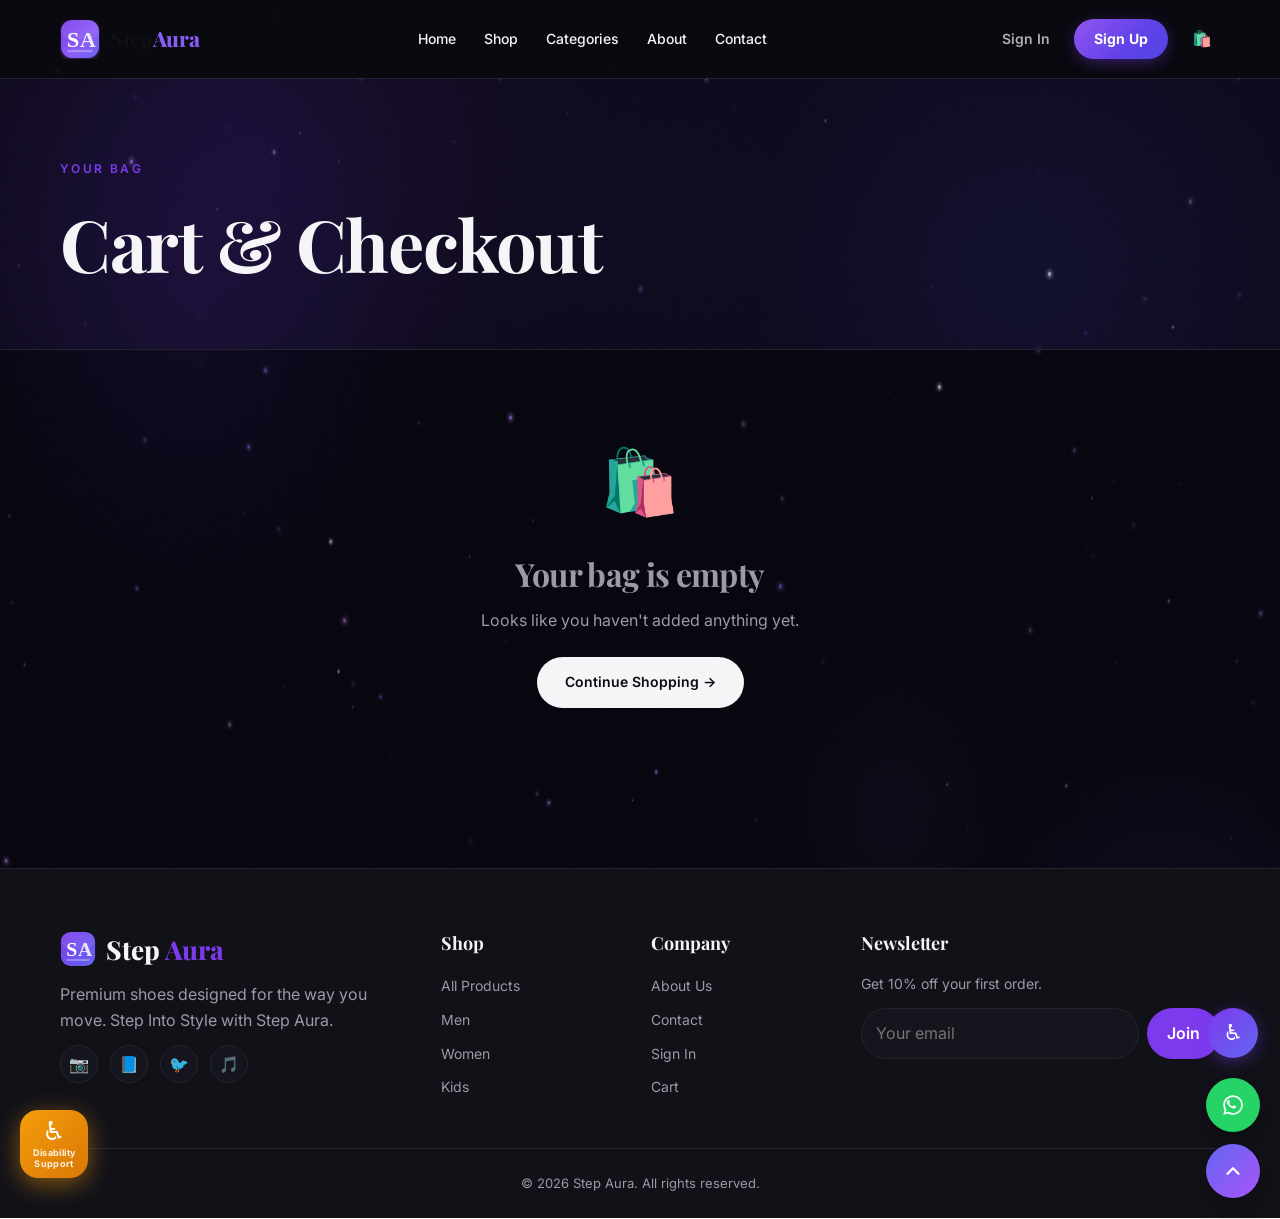
==== cart.html @ 9988d157 "first commit" ====
<!DOCTYPE html>
<html lang="en">
<head>
  <meta charset="UTF-8" />
  <link rel="icon" type="image/svg+xml" href="favicon.svg" />
  <meta name="viewport" content="width=device-width, initial-scale=1.0" />
  <title>Cart — Step Aura</title>
  <meta name="description" content="Review your cart and check out securely with Step Aura." />
  <link rel="preconnect" href="https://fonts.googleapis.com">
  <link rel="preconnect" href="https://fonts.gstatic.com" crossorigin>
  <link href="https://fonts.googleapis.com/css2?family=Inter:wght@400;500;600;700&family=Playfair+Display:wght@600;700;800&display=swap" rel="stylesheet">
  <link rel="stylesheet" href="css/styles.css" />
</head>
<body>
  <!-- AURA ANIMATED BACKGROUND -->
  <div id="aura-bg">
    <div class="aura-orb aura-orb-1"></div>
    <div class="aura-orb aura-orb-2"></div>
    <div class="aura-orb aura-orb-3"></div>
    <div class="aura-orb aura-orb-4"></div>
    <div class="aurora-band aurora-band-1"></div>
    <div class="aurora-band aurora-band-2"></div>
    <div class="aurora-band aurora-band-3"></div>
    <canvas id="aura-canvas"></canvas>
    <div id="aura-grain"></div>
  </div>

  <div id="navbar-mount"></div>

  <header class="page-head">
    <div class="container">
      <div class="uppercase-label">Your Bag</div>
      <h1>Cart & Checkout</h1>
    </div>
  </header>

  <main class="container" id="cartMain">
    <!-- Filled by JS -->
  </main>

  <div id="footer-mount"></div>

  <script src="js/data.js"></script>
  <script src="js/app.js"></script>
  <script>
    mountShell("");

    function render() {
      const main = document.getElementById("cartMain");
      const items = Cart.items();
      if (items.length === 0) {
        main.innerHTML = `
          <div class="empty-state" style="padding:80px 20px;">
            <div style="font-size:64px; margin-bottom:16px;">🛍️</div>
            <h2 class="font-display" style="font-size:32px; margin-bottom:8px;">Your bag is empty</h2>
            <p class="muted" style="margin-bottom:24px;">Looks like you haven't added anything yet.</p>
            <a class="btn btn-primary" href="shop.html">Continue Shopping →</a>
          </div>`;
        return;
      }

      const subtotal = Cart.total();
      const shipping = subtotal >= 5000 ? 0 : 250;
      const total = subtotal + shipping;
      const user = Auth.user();

      main.innerHTML = `
        <div class="cart-grid">
          <div>
            ${items.map(it => {
              const p = PRODUCTS.find(p => p.id === it.id);
              if (!p) return "";
              return `
                <div class="cart-item">
                  <img src="${p.image}" alt="${p.name}" />
                  <div>
                    <div class="muted" style="font-size:11px; letter-spacing:0.15em; text-transform:uppercase;">${p.subcategory}</div>
                    <h4>${p.name}</h4>
                    <div class="price" style="font-size:16px; margin-top:4px;">${formatPKR(p.price)}</div>
                    <div class="qty-row">
                      <button class="qty-btn" onclick="changeQty('${p.id}', ${it.qty - 1})">−</button>
                      <span style="min-width:24px; text-align:center;">${it.qty}</span>
                      <button class="qty-btn" onclick="changeQty('${p.id}', ${it.qty + 1})">+</button>
                      <button class="remove-btn" style="margin-left:12px;" onclick="removeItem('${p.id}')">Remove</button>
                    </div>
                  </div>
                  <div class="price">${formatPKR(p.price * it.qty)}</div>
                </div>`;
            }).join("")}
          </div>

          <div class="summary">
            <h3>Order summary</h3>
            <div class="row"><span class="muted">Subtotal</span><span>${formatPKR(subtotal)}</span></div>
            <div class="row"><span class="muted">Shipping</span><span>${shipping === 0 ? "Free" : formatPKR(shipping)}</span></div>
            <div class="row total"><span>Total</span><span>${formatPKR(total)}</span></div>

            ${user
              ? `<div style="margin-top:16px; padding:14px; background:var(--bg-soft); border-radius:12px; font-size:13px;">
                   <strong>Delivering to:</strong><br/>${user.name}<br/>
                   <span class="muted">${user.address || "Address on file"} · ${user.phone || ""}</span>
                 </div>
                 <button class="btn btn-accent btn-block" style="margin-top:16px;" onclick="placeOrder()">Place Order</button>
                 <a class="btn btn-outline btn-block" style="margin-top:8px;" href="shop.html">Continue Shopping</a>`
              : `<div style="margin-top:16px; padding:14px; background:var(--bg-soft); border-radius:12px; font-size:13px;">
                   You must sign in to place an order.
                 </div>
                 <a class="btn btn-accent btn-block" style="margin-top:16px;" href="auth.html?next=cart.html">Sign In to Checkout →</a>`}
          </div>
        </div>`;
    }

    function changeQty(id, qty) {
      if (qty < 1) { Cart.remove(id); } else { Cart.setQty(id, qty); }
      render();
    }
    function removeItem(id) { Cart.remove(id); render(); }
    async function placeOrder() {
      const user = Auth.user();
      if (!user) { location.href = "auth.html?next=cart.html"; return; }

      const items = Cart.items();
      const subtotal = Cart.total();
      const shipping = subtotal >= 5000 ? 0 : 250;
      const total = subtotal + shipping;

      // Order data banana
      const orderData = {
        customer_name:     user.name,
        customer_email:    user.email,
        customer_phone:    user.phone || "",
        shipping_address:  user.address || "Address not provided",
        payment_method:    "COD",
        user_id:           user.db_id || "",
        items: items.map(it => {
          const p = PRODUCTS.find(p => p.id === it.id);
          return {
            product_id: it.id.replace(/\D/g, "") || 1,
            name:       p ? p.name : it.id,
            price:      p ? p.price : 0,
            quantity:   it.qty
          };
        })
      };

      // Button disable karo
      const btn = document.querySelector(".btn-accent");
      if (btn) { btn.disabled = true; btn.textContent = "Placing order..."; }

      try {
        const res = await fetch("https://YOUR-BACKEND-NAME.up.railway.app/api/order.php", {
          method: "POST",
          headers: { "Content-Type": "application/json" },
          body: JSON.stringify(orderData)
        });
        const data = await res.json();

        if (data.success) {
          Cart.clear();
          document.getElementById("cartMain").innerHTML = `
            <div class="empty-state" style="padding:80px 20px;">
              <div style="font-size:64px; margin-bottom:16px;">✅</div>
              <h2 class="font-display" style="font-size:36px; margin-bottom:8px;">Order placed!</h2>
              <p class="muted">Tumhara order ID hai <strong style="color:var(--primary);">Order #${data.order_id}</strong></p>
              <p class="muted" style="margin:8px 0 24px;">Jald hi delivery ho gi — shukriya Step Aura choose karne ka!</p>
              <a class="btn btn-primary" href="shop.html">Continue Shopping →</a>
            </div>`;
          updateCartCount();
        } else {
          showToast("Order fail hua: " + (data.error || "dobara try karo"));
          if (btn) { btn.disabled = false; btn.textContent = "Place Order"; }
        }
      } catch (err) {
        // Agar backend available nahi — offline mode
        Cart.clear();
        document.getElementById("cartMain").innerHTML = `
          <div class="empty-state" style="padding:80px 20px;">
            <div style="font-size:64px; margin-bottom:16px;">✅</div>
            <h2 class="font-display" style="font-size:36px; margin-bottom:8px;">Order placed!</h2>
            <p class="muted" style="margin:8px 0 24px;">Shukriya! Jald hi rabta kiya jayega.</p>
            <a class="btn btn-primary" href="shop.html">Continue Shopping →</a>
          </div>`;
        updateCartCount();
      }
    }

    render();
  </script>
  <script src="js/aura-bg.js"></script>
</body>
</html>
---- css/styles.css ----
/* Step Aura — Global Styles */
:root {
  --bg: #0b0b10;
  --bg-soft: #111118;
  --card: #15151d;
  --border: #24242f;
  --fg: #f5f5f7;
  --muted: #9a9aa8;
  --primary: #7c3aed;       /* violet */
  --primary-glow: #4f46e5;  /* indigo */
  --accent: #c084fc;
  --gradient-primary: linear-gradient(135deg, #7c3aed, #4f46e5);
  --gradient-aura: radial-gradient(circle at 30% 30%, #7c3aed 0%, #4f46e5 35%, transparent 70%);
  --shadow-glow: 0 10px 40px -10px rgba(124, 58, 237, 0.6);
  --radius: 16px;
}

* { box-sizing: border-box; margin: 0; padding: 0; }
html { scroll-behavior: smooth; }
body {
  font-family: 'Inter', system-ui, -apple-system, sans-serif;
  background: transparent;
  color: var(--fg);
  line-height: 1.6;
  min-height: 100vh;
  overflow-x: hidden;
}
#page-bg {
  position: fixed;
  inset: 0;
  z-index: -20;
  background: var(--bg);
}
.font-display { font-family: 'Playfair Display', Georgia, serif; letter-spacing: -0.02em; }

a { color: inherit; text-decoration: none; }
img { max-width: 100%; display: block; }
button { font: inherit; cursor: pointer; border: none; background: none; color: inherit; }
input, textarea, select { font: inherit; }

.container { max-width: 1200px; margin: 0 auto; padding: 0 20px; }
.text-gradient {
  background: var(--gradient-primary);
  -webkit-background-clip: text;
  background-clip: text;
  color: transparent;
}
.muted { color: var(--muted); }
.uppercase-label { font-size: 12px; letter-spacing: 0.2em; text-transform: uppercase; color: var(--primary); font-weight: 600; }

/* ===== Navbar ===== */
.navbar {
  position: sticky; top: 0; z-index: 100;
  background: rgba(11,11,16,0.8);
  backdrop-filter: blur(16px);
  border-bottom: 1px solid var(--border);
}
.nav-inner {
  display: flex; align-items: center; justify-content: space-between;
  padding: 18px 20px; max-width: 1200px; margin: 0 auto;
}
.brand { font-family: 'Playfair Display', serif; font-size: 24px; font-weight: 800; }
.brand span { color: var(--primary); }
.nav-links { display: flex; gap: 28px; }
.nav-links a { font-size: 14px; font-weight: 500; transition: color .2s; }
.nav-links a:hover, .nav-links a.active { color: var(--primary); }
.nav-actions { display: flex; align-items: center; gap: 16px; }
.cart-btn { position: relative; padding: 8px; border-radius: 50%; transition: background .2s; }
.cart-btn:hover { background: var(--card); }
.cart-count {
  position: absolute; top: -2px; right: -2px;
  background: var(--primary); color: white;
  font-size: 10px; font-weight: 700;
  height: 18px; min-width: 18px; padding: 0 5px;
  border-radius: 999px; display: flex; align-items: center; justify-content: center;
}
.btn-icon { font-size: 20px; }
.menu-toggle { display: none; font-size: 24px; }

@media (max-width: 768px) {
  .nav-links {
    position: absolute; top: 100%; left: 0; right: 0;
    flex-direction: column; gap: 0;
    background: var(--bg-soft); border-bottom: 1px solid var(--border);
    transform: translateY(-10px); opacity: 0; pointer-events: none;
    transition: all .25s;
  }
  .nav-links.open { transform: translateY(0); opacity: 1; pointer-events: auto; }
  .nav-links a { padding: 16px 20px; border-bottom: 1px solid var(--border); }
  .menu-toggle { display: block; }
}

/* ===== Buttons ===== */
.btn {
  display: inline-flex; align-items: center; gap: 8px;
  padding: 14px 28px; border-radius: 999px;
  font-size: 14px; font-weight: 600;
  transition: all .25s ease;
}
.btn-primary { background: var(--fg); color: var(--bg); }
.btn-primary:hover { background: var(--primary); color: white; transform: scale(1.03); box-shadow: var(--shadow-glow); }
.btn-outline { border: 1px solid var(--border); }
.btn-outline:hover { border-color: var(--primary); color: var(--primary); }
.btn-accent { background: var(--gradient-primary); color: white; }
.btn-accent:hover { transform: scale(1.03); box-shadow: var(--shadow-glow); }
.btn-block { width: 100%; justify-content: center; }

/* ===== Hero ===== */
.hero { position: relative; overflow: hidden; padding: 80px 0; }
.hero-bg {
  position: absolute; inset: 0; z-index: -1;
  background:
    radial-gradient(circle at 20% 30%, rgba(124,58,237,0.18), transparent 50%),
    radial-gradient(circle at 80% 70%, rgba(79,70,229,0.18), transparent 50%);
}
.hero-orb {
  position: absolute; top: -200px; right: -200px; z-index: -1;
  width: 600px; height: 600px; border-radius: 50%;
  background: var(--gradient-aura); opacity: 0.3; filter: blur(60px);
  transition: transform .3s ease-out;
}
.hero-grid {
  display: grid; grid-template-columns: 1fr 1fr;
  gap: 48px; align-items: center;
}
.badge-pill {
  display: inline-flex; align-items: center; gap: 8px;
  border: 1px solid var(--border);
  background: rgba(255,255,255,0.04); backdrop-filter: blur(8px);
  padding: 6px 16px; border-radius: 999px;
  font-size: 12px; font-weight: 500;
}
.hero h1 {
  font-family: 'Playfair Display', serif;
  font-size: clamp(40px, 6vw, 72px);
  font-weight: 700; line-height: 1.05; margin-top: 24px;
  letter-spacing: -0.02em;
}
.hero p { margin-top: 24px; max-width: 480px; color: var(--muted); font-size: 18px; }
.hero-actions { margin-top: 36px; display: flex; flex-wrap: wrap; gap: 14px; }
.hero-stats { margin-top: 48px; display: flex; align-items: center; gap: 32px; }
.hero-stats .num { font-family: 'Playfair Display', serif; font-size: 28px; font-weight: 700; }
.hero-stats .label { font-size: 11px; letter-spacing: 0.1em; text-transform: uppercase; color: var(--muted); }
.divider-v { width: 1px; height: 40px; background: var(--border); }
.stars { color: var(--primary); letter-spacing: 2px; }

.hero-visual { position: relative; aspect-ratio: 1; max-width: 520px; margin: 0 auto; width: 100%; }
.hero-visual::before {
  content: ''; position: absolute; inset: 0; border-radius: 50%;
  background: var(--gradient-aura); opacity: 0.5; filter: blur(40px);
  animation: pulse-glow 4s ease-in-out infinite;
}
.hero-visual .disc {
  position: absolute; inset: 32px; border-radius: 50%;
  background: rgba(20,20,28,0.95);
}
.hero-visual img {
  position: absolute; inset: 0; margin: auto;
  width: 88%; height: 88%; object-fit: contain;
  animation: float-shoe 6s ease-in-out infinite;
  filter: drop-shadow(0 30px 40px rgba(0,0,0,0.5));
}
.glass-card {
  position: absolute; padding: 14px 18px; border-radius: 16px;
  background: rgba(245,245,247,0.95); color: var(--bg);
  backdrop-filter: blur(10px);
  box-shadow: 0 10px 30px rgba(0,0,0,0.3);
}
.glass-card.left { top: 25%; left: -10px; }
.glass-card.right { bottom: 25%; right: -10px; }
.glass-card .lbl { font-size: 10px; letter-spacing: 0.15em; text-transform: uppercase; opacity: 0.7; }
.glass-card .val { font-family: 'Playfair Display', serif; font-size: 18px; font-weight: 700; }

@media (max-width: 900px) {
  .hero-grid { grid-template-columns: 1fr; }
  .hero { padding: 56px 0; }
}

/* ===== Marquee ===== */
.marquee {
  background: var(--fg); color: var(--bg);
  border-top: 1px solid var(--border); border-bottom: 1px solid var(--border);
  padding: 16px 0; overflow: hidden;
}
.marquee-track {
  display: flex; gap: 48px; width: max-content;
  white-space: nowrap;
  animation: marquee 30s linear infinite;
}
.marquee-track span {
  font-size: 13px; font-weight: 700; letter-spacing: 0.2em; text-transform: uppercase;
}
.marquee-track .dot { color: var(--primary); }

/* ===== Sections ===== */
.section { padding: 80px 0; }
.section-head { display: flex; align-items: end; justify-content: space-between; margin-bottom: 40px; }
.section-head h2 {
  font-family: 'Playfair Display', serif;
  font-size: clamp(32px, 4vw, 48px);
  font-weight: 700; margin-top: 8px;
}
.see-all { font-size: 14px; font-weight: 600; }
.see-all:hover { color: var(--primary); }

/* ===== Benefits ===== */
.benefits-grid { display: grid; grid-template-columns: repeat(3, 1fr); gap: 24px; }
.benefit {
  background: var(--card); border: 1px solid var(--border);
  border-radius: 20px; padding: 32px;
  transition: transform .3s, box-shadow .3s;
}
.benefit:hover { transform: translateY(-6px); box-shadow: 0 20px 40px rgba(0,0,0,0.3); }
.benefit .ico {
  width: 48px; height: 48px; border-radius: 14px;
  background: var(--gradient-primary); color: white;
  display: flex; align-items: center; justify-content: center;
  font-size: 22px; margin-bottom: 20px;
  transition: transform .3s;
}
.benefit:hover .ico { transform: scale(1.1); }
.benefit h3 { font-family: 'Playfair Display', serif; font-size: 22px; margin-bottom: 8px; }
.benefit p { color: var(--muted); font-size: 14px; }
@media (max-width: 768px) { .benefits-grid { grid-template-columns: 1fr; } }

/* ===== Promo banners ===== */
.promo-grid { display: grid; grid-template-columns: 1fr 1fr; gap: 24px; }
.promo {
  position: relative; height: 280px; overflow: hidden;
  border-radius: 24px; padding: 32px;
  display: flex; flex-direction: column; justify-content: space-between;
  transition: transform .3s;
}
.promo:hover { transform: translateY(-6px); }
.promo.dark { background: var(--fg); color: var(--bg); }
.promo.dark::before {
  content: ''; position: absolute; inset: 0;
  background: var(--gradient-aura); opacity: 0.25;
  transition: opacity .3s;
}
.promo.dark:hover::before { opacity: 0.5; }
.promo.violet { background: var(--gradient-primary); color: white; }
.promo .promo-content { position: relative; z-index: 1; }
.promo h3 { font-family: 'Playfair Display', serif; font-size: 32px; line-height: 1.1; margin-top: 8px; font-weight: 700; }
.promo .lbl { font-size: 11px; letter-spacing: 0.2em; text-transform: uppercase; opacity: 0.75; }
.promo .pill {
  position: relative; z-index: 1;
  display: inline-flex; align-items: center; gap: 8px;
  padding: 10px 20px; border-radius: 999px;
  border: 1px solid currentColor; font-size: 13px; font-weight: 600;
  align-self: flex-start;
}
@media (max-width: 768px) { .promo-grid { grid-template-columns: 1fr; } }

/* ===== Product Card ===== */
.products-grid { display: grid; grid-template-columns: repeat(4, 1fr); gap: 24px; }
@media (max-width: 1000px) { .products-grid { grid-template-columns: repeat(2, 1fr); } }
@media (max-width: 480px) { .products-grid { grid-template-columns: 1fr; } }

.product-card {
  background: var(--card); border: 1px solid var(--border);
  border-radius: 20px; overflow: hidden;
  transition: transform .3s, box-shadow .3s, border-color .3s;
  display: flex; flex-direction: column;
}
.product-card:hover { transform: translateY(-6px); border-color: var(--primary); box-shadow: 0 20px 40px rgba(0,0,0,0.3); }
.product-img { position: relative; aspect-ratio: 1; overflow: hidden; background: var(--bg-soft); }
.product-img img {
  width: 100%; height: 100%; object-fit: cover;
  transition: transform .6s ease;
}
.product-card:hover .product-img img { transform: scale(1.1); }
.discount-badge {
  position: absolute; top: 12px; left: 12px; z-index: 2;
  background: var(--primary); color: white;
  padding: 4px 10px; border-radius: 999px;
  font-size: 11px; font-weight: 700;
}
.product-tag {
  position: absolute; top: 12px; right: 12px; z-index: 2;
  background: var(--fg); color: var(--bg);
  padding: 4px 10px; border-radius: 999px;
  font-size: 10px; font-weight: 700; letter-spacing: 0.1em;
}
.product-info { padding: 18px; flex: 1; display: flex; flex-direction: column; }
.product-info .cat { font-size: 11px; letter-spacing: 0.15em; text-transform: uppercase; color: var(--muted); }
.product-info h3 { font-family: 'Playfair Display', serif; font-size: 18px; margin-top: 4px; font-weight: 700; }
.product-info .desc { color: var(--muted); font-size: 13px; margin-top: 6px; flex: 1; }
.price-row { display: flex; align-items: center; gap: 10px; margin-top: 12px; }
.price { font-family: 'Playfair Display', serif; font-size: 20px; font-weight: 700; }
.old-price { color: var(--muted); text-decoration: line-through; font-size: 14px; }
.card-actions { padding: 0 18px 18px; display: flex; gap: 8px; }
.card-actions .btn { padding: 10px 16px; font-size: 13px; flex: 1; }

/* ===== Categories Showcase ===== */
.cat-grid { display: grid; grid-template-columns: repeat(3, 1fr); gap: 24px; }
.cat-card {
  position: relative; aspect-ratio: 4/5; overflow: hidden;
  border-radius: 24px; background: var(--card);
}
.cat-card img { width: 100%; height: 100%; object-fit: cover; transition: transform .6s; }
.cat-card:hover img { transform: scale(1.08); }
.cat-card::after {
  content: ''; position: absolute; inset: 0;
  background: linear-gradient(to top, rgba(0,0,0,0.75), transparent 60%);
}
.cat-card .info {
  position: absolute; left: 0; right: 0; bottom: 0;
  padding: 28px; color: white; z-index: 1;
}
.cat-card .info .tag { font-size: 11px; letter-spacing: 0.2em; text-transform: uppercase; opacity: 0.8; }
.cat-card .info h3 {
  font-family: 'Playfair Display', serif; font-size: 36px; font-weight: 700;
  display: flex; justify-content: space-between; align-items: end; margin-top: 4px;
}
.cat-card .info h3 span { font-size: 22px; transition: transform .3s; }
.cat-card:hover .info h3 span { transform: translateX(8px); }
@media (max-width: 768px) { .cat-grid { grid-template-columns: 1fr; } }

/* ===== Testimonials ===== */
.testimonials-grid { display: grid; grid-template-columns: repeat(3, 1fr); gap: 24px; }
.testimonial {
  background: var(--card); border: 1px solid var(--border);
  border-radius: 20px; padding: 28px;
  transition: transform .3s, box-shadow .3s;
}
.testimonial:hover { transform: translateY(-6px); box-shadow: 0 20px 40px rgba(0,0,0,0.3); }
.testimonial p { font-size: 15px; margin-top: 12px; }
.testimonial .who { display: flex; align-items: center; gap: 12px; margin-top: 20px; }
.avatar {
  width: 40px; height: 40px; border-radius: 50%;
  background: var(--gradient-primary); color: white;
  display: flex; align-items: center; justify-content: center;
  font-weight: 700;
}
.testimonial .name { font-size: 14px; font-weight: 600; }
.testimonial .city { font-size: 12px; color: var(--muted); }
@media (max-width: 768px) { .testimonials-grid { grid-template-columns: 1fr; } }

/* ===== Footer ===== */
.footer {
  background: var(--bg-soft); border-top: 1px solid var(--border);
  padding: 60px 0 24px; margin-top: 80px;
}
.footer-grid { display: grid; grid-template-columns: 2fr 1fr 1fr 1.5fr; gap: 40px; }
.footer h4 { font-family: 'Playfair Display', serif; font-size: 18px; margin-bottom: 16px; }
.footer ul { list-style: none; }
.footer li { margin-bottom: 8px; }
.footer a { color: var(--muted); font-size: 14px; transition: color .2s; }
.footer a:hover { color: var(--primary); }
.newsletter { display: flex; gap: 8px; margin-top: 12px; }
.newsletter input {
  flex: 1; padding: 12px 14px; border-radius: 999px;
  background: var(--card); border: 1px solid var(--border); color: var(--fg);
}
.newsletter button { padding: 12px 20px; border-radius: 999px; background: var(--primary); color: white; font-weight: 600; }
.socials { display: flex; gap: 12px; margin-top: 12px; }
.socials a {
  width: 38px; height: 38px; border-radius: 50%;
  background: var(--card); border: 1px solid var(--border);
  display: flex; align-items: center; justify-content: center;
  font-size: 16px; transition: all .2s;
}
.socials a:hover { background: var(--primary); border-color: var(--primary); color: white; transform: translateY(-2px); }
.copyright { text-align: center; color: var(--muted); font-size: 13px; margin-top: 40px; padding-top: 24px; border-top: 1px solid var(--border); }
@media (max-width: 768px) { .footer-grid { grid-template-columns: 1fr 1fr; } }
@media (max-width: 480px) { .footer-grid { grid-template-columns: 1fr; } }

/* ===== Page Header ===== */
.page-head {
  position: relative; padding: 80px 0 48px;
  border-bottom: 1px solid var(--border); overflow: hidden;
}
.page-head::before {
  content: ''; position: absolute; inset: 0; z-index: -1;
  background:
    radial-gradient(circle at 20% 30%, rgba(124,58,237,0.15), transparent 50%),
    radial-gradient(circle at 80% 70%, rgba(79,70,229,0.15), transparent 50%);
}
.page-head h1 {
  font-family: 'Playfair Display', serif;
  font-size: clamp(40px, 6vw, 72px); font-weight: 700; margin-top: 8px;
  letter-spacing: -0.02em;
}

/* ===== Shop filters ===== */
.shop-layout { display: grid; grid-template-columns: 240px 1fr; gap: 32px; padding: 40px 0; }
@media (max-width: 900px) { .shop-layout { grid-template-columns: 1fr; } }
.filters {
  background: var(--card); border: 1px solid var(--border);
  border-radius: 20px; padding: 24px;
  position: sticky; top: 100px; align-self: start;
}
.filters h4 { font-family: 'Playfair Display', serif; font-size: 18px; margin-bottom: 14px; }
.filter-group { margin-bottom: 24px; }
.filter-group label { display: flex; align-items: center; gap: 10px; padding: 6px 0; font-size: 14px; cursor: pointer; }
.filter-group input { accent-color: var(--primary); }
.shop-toolbar { display: flex; justify-content: space-between; align-items: center; margin-bottom: 24px; flex-wrap: wrap; gap: 12px; }
.shop-toolbar select {
  background: var(--card); border: 1px solid var(--border); color: var(--fg);
  padding: 10px 14px; border-radius: 999px; font-size: 14px;
}
.empty-state { text-align: center; padding: 80px 20px; color: var(--muted); }

/* ===== Categories page ===== */
.cat-section { display: grid; grid-template-columns: 1fr 1fr; gap: 40px; align-items: center; margin-bottom: 64px; }
.cat-section.reverse { direction: rtl; }
.cat-section.reverse > * { direction: ltr; }
.cat-section .img-wrap { aspect-ratio: 4/5; border-radius: 24px; overflow: hidden; }
.cat-section .img-wrap img { width: 100%; height: 100%; object-fit: cover; transition: transform .6s; }
.cat-section .img-wrap:hover img { transform: scale(1.08); }
.cat-section h2 { font-family: 'Playfair Display', serif; font-size: 48px; margin-top: 8px; font-weight: 700; }
.cat-section .desc { color: var(--muted); font-size: 18px; margin-top: 12px; }
.subcat-tags { display: flex; flex-wrap: wrap; gap: 8px; margin-top: 20px; }
.subcat-tags span {
  padding: 6px 16px; border-radius: 999px;
  background: var(--card); border: 1px solid var(--border);
  font-size: 13px; font-weight: 500;
}
@media (max-width: 768px) { .cat-section { grid-template-columns: 1fr; } .cat-section.reverse { direction: ltr; } }

/* ===== About page ===== */
.about-grid { display: grid; grid-template-columns: 1fr 1fr; gap: 60px; align-items: center; padding: 60px 0; }
@media (max-width: 768px) { .about-grid { grid-template-columns: 1fr; } }
.about-grid img { border-radius: 24px; aspect-ratio: 4/5; object-fit: cover; }
.values { display: grid; grid-template-columns: repeat(3, 1fr); gap: 24px; padding: 40px 0 80px; }
@media (max-width: 768px) { .values { grid-template-columns: 1fr; } }

/* ===== Contact page ===== */
.contact-grid { display: grid; grid-template-columns: 1fr 1fr; gap: 40px; padding: 60px 0; }
@media (max-width: 768px) { .contact-grid { grid-template-columns: 1fr; } }
.contact-info { background: var(--card); border: 1px solid var(--border); border-radius: 20px; padding: 32px; }
.contact-info h3 { font-family: 'Playfair Display', serif; font-size: 24px; margin-bottom: 16px; }
.contact-info .row { display: flex; gap: 12px; padding: 14px 0; border-bottom: 1px solid var(--border); }
.contact-info .row:last-child { border-bottom: none; }
.contact-info .ico-circle {
  width: 40px; height: 40px; border-radius: 50%; background: var(--gradient-primary);
  display: flex; align-items: center; justify-content: center; flex-shrink: 0;
}

/* ===== Forms ===== */
.form-card {
  background: var(--card); border: 1px solid var(--border);
  border-radius: 24px; padding: 36px;
  max-width: 480px; margin: 60px auto;
}
.form-card h2 { font-family: 'Playfair Display', serif; font-size: 32px; font-weight: 700; }
.form-card .sub { color: var(--muted); margin: 8px 0 24px; }
.field { margin-bottom: 16px; }
.field label { display: block; font-size: 13px; font-weight: 600; margin-bottom: 6px; }
.field input, .field textarea, .field select {
  width: 100%; padding: 12px 14px;
  background: var(--bg-soft); border: 1px solid var(--border); color: var(--fg);
  border-radius: 12px; transition: border-color .2s;
}
.field input:focus, .field textarea:focus { outline: none; border-color: var(--primary); }
.tab-row { display: flex; gap: 6px; background: var(--bg-soft); padding: 4px; border-radius: 999px; margin-bottom: 24px; }
.tab-row button {
  flex: 1; padding: 10px; border-radius: 999px;
  font-size: 14px; font-weight: 600; color: var(--muted);
  transition: all .2s;
}
.tab-row button.active { background: var(--primary); color: white; }
.form-link { text-align: center; margin-top: 16px; font-size: 14px; color: var(--muted); }
.form-link a { color: var(--primary); font-weight: 600; }

/* ===== Cart ===== */
.cart-grid { display: grid; grid-template-columns: 1fr 380px; gap: 32px; padding: 40px 0; }
@media (max-width: 900px) { .cart-grid { grid-template-columns: 1fr; } }
.cart-item {
  display: grid; grid-template-columns: 100px 1fr auto; gap: 16px; align-items: center;
  background: var(--card); border: 1px solid var(--border);
  border-radius: 16px; padding: 16px; margin-bottom: 12px;
}
.cart-item img { width: 100px; height: 100px; object-fit: cover; border-radius: 12px; }
.cart-item h4 { font-family: 'Playfair Display', serif; font-size: 18px; }
.qty-row { display: flex; align-items: center; gap: 8px; margin-top: 8px; }
.qty-btn {
  width: 28px; height: 28px; border-radius: 50%;
  background: var(--bg-soft); border: 1px solid var(--border);
  display: flex; align-items: center; justify-content: center;
}
.qty-btn:hover { border-color: var(--primary); color: var(--primary); }
.remove-btn { color: var(--muted); font-size: 13px; }
.remove-btn:hover { color: var(--primary); }
.summary {
  background: var(--card); border: 1px solid var(--border);
  border-radius: 20px; padding: 28px; height: fit-content;
  position: sticky; top: 100px;
}
.summary h3 { font-family: 'Playfair Display', serif; font-size: 22px; margin-bottom: 16px; }
.summary .row { display: flex; justify-content: space-between; padding: 8px 0; font-size: 14px; }
.summary .row.total { border-top: 1px solid var(--border); margin-top: 12px; padding-top: 16px; font-size: 20px; font-weight: 700; font-family: 'Playfair Display', serif; }

/* ===== Animations ===== */
@keyframes float-shoe {
  0%, 100% { transform: translateY(0) rotate(-6deg); }
  50% { transform: translateY(-18px) rotate(-3deg); }
}
@keyframes pulse-glow {
  0%, 100% { opacity: 0.4; transform: scale(1); }
  50% { opacity: 0.6; transform: scale(1.05); }
}
@keyframes marquee {
  0% { transform: translateX(0); }
  100% { transform: translateX(-50%); }
}
@keyframes fade-up {
  from { opacity: 0; transform: translateY(20px); }
  to { opacity: 1; transform: translateY(0); }
}
.fade-up { animation: fade-up .8s ease both; }
.fade-up.delay-1 { animation-delay: .15s; }
.fade-up.delay-2 { animation-delay: .3s; }
.fade-up.delay-3 { animation-delay: .45s; }

/* ===== Toast ===== */
.toast {
  position: fixed; bottom: 24px; left: 50%; transform: translateX(-50%) translateY(80px);
  background: var(--fg); color: var(--bg);
  padding: 14px 24px; border-radius: 999px;
  font-size: 14px; font-weight: 600;
  box-shadow: 0 20px 40px rgba(0,0,0,0.4);
  opacity: 0; transition: all .3s; z-index: 1000;
}
.toast.show { opacity: 1; transform: translateX(-50%) translateY(0); }

/* ============= Floating action buttons (WhatsApp + Scroll to top) ============= */
#floating-actions {
  position: fixed;
  right: 20px;
  bottom: 20px;
  z-index: 9999;
  display: flex;
  flex-direction: column;
  gap: 12px;
  align-items: center;
}
.float-btn {
  width: 54px;
  height: 54px;
  border-radius: 50%;
  display: inline-flex;
  align-items: center;
  justify-content: center;
  border: none;
  cursor: pointer;
  color: #fff;
  text-decoration: none;
  box-shadow: 0 10px 25px rgba(0, 0, 0, 0.3);
  transition: transform 0.25s ease, box-shadow 0.25s ease, opacity 0.3s ease;
}
.float-btn:hover {
  transform: translateY(-3px) scale(1.06);
  box-shadow: 0 14px 30px rgba(0, 0, 0, 0.4);
}
.float-wa {
  background: #25d366;
  animation: wa-pulse 2.4s ease-out infinite;
}
@keyframes wa-pulse {
  0%   { box-shadow: 0 10px 25px rgba(0,0,0,0.3), 0 0 0 0 rgba(37, 211, 102, 0.55); }
  70%  { box-shadow: 0 10px 25px rgba(0,0,0,0.3), 0 0 0 16px rgba(37, 211, 102, 0); }
  100% { box-shadow: 0 10px 25px rgba(0,0,0,0.3), 0 0 0 0 rgba(37, 211, 102, 0); }
}
.float-top {
  background: linear-gradient(135deg, #6366f1, #a855f7);
  opacity: 0;
  visibility: hidden;
  transform: translateY(10px);
  pointer-events: none;
}
.float-top.visible {
  opacity: 1;
  visibility: visible;
  transform: translateY(0);
  pointer-events: auto;
}
@media (max-width: 600px) {
  #floating-actions { right: 14px; bottom: 14px; gap: 10px; }
  .float-btn { width: 48px; height: 48px; }
}

/* ── Password Rules ── */
.pw-rule {
  font-size: 12px;
  color: #9ca3af;
  padding: 4px 8px;
  border-radius: 6px;
  background: rgba(139,92,246,0.06);
  transition: color .2s, font-weight .2s;
}


/* ── Accessibility Widget ── */
#a11y-widget {
  position: fixed;
  bottom: 160px;
  right: 22px;
  z-index: 9999;
}
.a11y-toggle {
  width: 50px;
  height: 50px;
  border-radius: 50%;
  background: linear-gradient(135deg, #7c3aed, #6366f1);
  color: #fff;
  font-size: 22px;
  border: none;
  cursor: pointer;
  box-shadow: 0 4px 16px rgba(124,58,237,0.4);
  display: flex;
  align-items: center;
  justify-content: center;
  transition: transform .2s, box-shadow .2s;
}
.a11y-toggle:hover { transform: scale(1.1); box-shadow: 0 6px 20px rgba(124,58,237,0.5); }
.a11y-panel {
  position: absolute;
  bottom: 62px;
  right: 0;
  width: 270px;
  background: #fff;
  border-radius: 16px;
  box-shadow: 0 8px 32px rgba(0,0,0,0.18);
  overflow: hidden;
  display: none;
  flex-direction: column;
}
.a11y-panel.open { display: flex; }
.a11y-header {
  display: flex;
  align-items: center;
  justify-content: space-between;
  padding: 14px 16px 12px;
  background: linear-gradient(135deg, #7c3aed, #6366f1);
  color: #fff;
  font-weight: 700;
  font-size: 15px;
}
.a11y-close {
  background: none;
  border: none;
  color: #fff;
  font-size: 18px;
  cursor: pointer;
  padding: 2px 6px;
  border-radius: 6px;
  transition: background .15s;
}
.a11y-close:hover { background: rgba(255,255,255,0.2); }
.a11y-body { padding: 14px 16px; display: flex; flex-direction: column; gap: 10px; }
.a11y-section-title { font-size: 11px; font-weight: 700; color: #8b5cf6; text-transform: uppercase; letter-spacing: .06em; }
.a11y-row { display: flex; gap: 8px; }
.a11y-btn {
  flex: 1;
  padding: 8px 0;
  border: 1.5px solid #e5e7eb;
  border-radius: 8px;
  background: #f9fafb;
  font-weight: 700;
  cursor: pointer;
  font-size: 14px;
  transition: border-color .15s, background .15s;
}
.a11y-btn:hover { border-color: #8b5cf6; background: #f3f0ff; }
.a11y-toggle-row {
  display: flex;
  align-items: center;
  justify-content: space-between;
  font-size: 14px;
  color: #374151;
  font-weight: 500;
}
.a11y-switch { position: relative; display: inline-block; width: 40px; height: 22px; }
.a11y-switch input { opacity: 0; width: 0; height: 0; }
.a11y-slider {
  position: absolute;
  inset: 0;
  background: #d1d5db;
  border-radius: 22px;
  cursor: pointer;
  transition: background .2s;
}
.a11y-slider::before {
  content: "";
  position: absolute;
  width: 16px;
  height: 16px;
  left: 3px;
  top: 3px;
  background: #fff;
  border-radius: 50%;
  transition: transform .2s;
}
.a11y-switch input:checked + .a11y-slider { background: #7c3aed; }
.a11y-switch input:checked + .a11y-slider::before { transform: translateX(18px); }
.a11y-reset-all {
  width: 100%;
  padding: 9px;
  border: 1.5px solid #e5e7eb;
  border-radius: 8px;
  background: #f9fafb;
  font-size: 13px;
  color: #6b7280;
  cursor: pointer;
  margin-top: 4px;
  transition: border-color .15s, color .15s;
}
.a11y-reset-all:hover { border-color: #ef4444; color: #ef4444; }

/* ── Accessibility Modes ── */
body.a11y-contrast {
  filter: contrast(1.5) saturate(0.8);
}
body.a11y-contrast .navbar,
body.a11y-contrast .footer { background: #000 !important; color: #fff !important; }
body.a11y-contrast a { color: #ffe600 !important; }
body.a11y-contrast .btn-primary { background: #000 !important; color: #ffe600 !important; border: 2px solid #ffe600 !important; }

body.a11y-dyslexia * {
  font-family: 'Courier New', Courier, monospace !important;
  letter-spacing: 0.05em !important;
  word-spacing: 0.1em !important;
  line-height: 1.8 !important;
}

body.a11y-links a {
  text-decoration: underline !important;
  text-decoration-thickness: 2px !important;
  outline: 2px solid #8b5cf6;
  outline-offset: 2px;
}

body.a11y-cursor,
body.a11y-cursor * {
  cursor: url("data:image/svg+xml,%3Csvg xmlns='http://www.w3.org/2000/svg' width='40' height='40' viewBox='0 0 40 40'%3E%3Ccircle cx='10' cy='10' r='8' fill='%237c3aed' opacity='.7'/%3E%3Cpath d='M10 2v16M2 10h16' stroke='white' stroke-width='2.5' stroke-linecap='round'/%3E%3C/svg%3E") 10 10, auto !important;
}

body.a11y-no-animate *,
body.a11y-no-animate *::before,
body.a11y-no-animate *::after {
  animation: none !important;
  transition: none !important;
}

/* ── Font Size Bar ── */
.a11y-size-bar {
  display: flex;
  align-items: center;
  gap: 10px;
  margin-top: 2px;
}
.a11y-size-track {
  flex: 1;
  height: 6px;
  background: #e5e7eb;
  border-radius: 6px;
  overflow: hidden;
}
.a11y-size-fill {
  height: 100%;
  width: 37.5%; /* default 100% maps to middle */
  background: #8b5cf6;
  border-radius: 6px;
  transition: width 0.25s ease, background 0.25s ease;
}
.a11y-size-label {
  font-size: 12px;
  font-weight: 700;
  color: #8b5cf6;
  min-width: 36px;
  text-align: right;
}
.a11y-btn:disabled {
  opacity: 0.3;
  cursor: not-allowed;
}

/* ================================================================
   DISABILITY SUPPORT WIDGET — Alag / Separate from Accessibility
   ================================================================ */

/* CSS variables for filter effects */
:root {
  --dis-brightness: 100%;
  --dis-saturation: 100%;
  --dis-lineheight: 1.6;
}

body.dis-filter-active {
  filter: brightness(var(--dis-brightness)) saturate(var(--dis-saturation));
}

/* Color blind filters */
body.dis-cb-protanopia   { filter: url("data:image/svg+xml,<svg xmlns='http://www.w3.org/2000/svg'><filter id='p'><feColorMatrix type='matrix' values='0.567,0.433,0,0,0 0.558,0.442,0,0,0 0,0.242,0.758,0,0 0,0,0,1,0'/></filter></svg>#p") brightness(var(--dis-brightness)) saturate(var(--dis-saturation)); }
body.dis-cb-deuteranopia { filter: url("data:image/svg+xml,<svg xmlns='http://www.w3.org/2000/svg'><filter id='d'><feColorMatrix type='matrix' values='0.625,0.375,0,0,0 0.7,0.3,0,0,0 0,0.3,0.7,0,0 0,0,0,1,0'/></filter></svg>#d") brightness(var(--dis-brightness)) saturate(var(--dis-saturation)); }
body.dis-cb-tritanopia   { filter: url("data:image/svg+xml,<svg xmlns='http://www.w3.org/2000/svg'><filter id='t'><feColorMatrix type='matrix' values='0.95,0.05,0,0,0 0,0.433,0.567,0,0 0,0.475,0.525,0,0 0,0,0,1,0'/></filter></svg>#t") brightness(var(--dis-brightness)) saturate(var(--dis-saturation)); }

/* High contrast */
body.dis-high-contrast {
  filter: contrast(1.6) brightness(var(--dis-brightness)) !important;
  background: #000 !important;
  color: #fff !important;
}
body.dis-high-contrast .navbar,
body.dis-high-contrast .footer { background: #000 !important; border-color: #fff !important; }
body.dis-high-contrast .product-card,
body.dis-high-contrast .benefit,
body.dis-high-contrast .contact-info { background: #111 !important; border-color: #fff !important; }
body.dis-high-contrast a { color: #ffe600 !important; }
body.dis-high-contrast .btn-primary,
body.dis-high-contrast .btn-accent { background: #ffe600 !important; color: #000 !important; }

/* Focus ring */
body.dis-focus-ring *:focus {
  outline: 3px solid #f59e0b !important;
  outline-offset: 3px !important;
}

/* Large targets */
body.dis-large-targets .btn,
body.dis-large-targets .card-actions .btn { padding: 18px 32px !important; font-size: 17px !important; min-height: 56px !important; }
body.dis-large-targets .nav-links a { padding: 14px 20px !important; font-size: 17px !important; }
body.dis-large-targets .product-card .btn { min-height: 52px !important; }
body.dis-large-targets input,
body.dis-large-targets select { min-height: 52px !important; font-size: 17px !important; }
body.dis-large-targets .qty-btn { width: 42px !important; height: 42px !important; font-size: 20px !important; }

/* Big cursor */
body.dis-big-cursor,
body.dis-big-cursor * {
  cursor: url("data:image/svg+xml,%3Csvg xmlns='http://www.w3.org/2000/svg' width='48' height='48' viewBox='0 0 48 48'%3E%3Ccircle cx='12' cy='12' r='10' fill='%23f59e0b' opacity='.85'/%3E%3Cpath d='M12 2v20M2 12h20' stroke='white' stroke-width='3' stroke-linecap='round'/%3E%3C/svg%3E") 12 12, auto !important;
}

/* No animations */
body.dis-no-animate *,
body.dis-no-animate *::before,
body.dis-no-animate *::after {
  animation: none !important;
  transition: none !important;
}

/* Sticky nav */
body.dis-sticky-nav .navbar {
  position: fixed !important;
  top: 0; left: 0; right: 0;
}

/* Dyslexia font */
body.dis-dyslexia * {
  font-family: 'Courier New', Courier, monospace !important;
  letter-spacing: 0.07em !important;
  word-spacing: 0.18em !important;
}

/* Line height (controlled via JS CSS var) */
body.dis-reading-guide p,
body.dis-reading-guide li,
body.dis-reading-guide span {
  line-height: var(--dis-lineheight) !important;
}

/* Reading guide */
#dis-reading-guide {
  position: fixed;
  left: 0; right: 0;
  height: 28px;
  background: rgba(245, 158, 11, 0.15);
  border-top: 2px solid rgba(245, 158, 11, 0.6);
  border-bottom: 2px solid rgba(245, 158, 11, 0.6);
  pointer-events: none;
  z-index: 99998;
  display: none;
}

/* Highlight links */
body.dis-links a {
  text-decoration: underline !important;
  text-decoration-thickness: 3px !important;
  text-underline-offset: 4px !important;
  color: #f59e0b !important;
}

/* Alt text tooltip */
#dis-alt-tip {
  position: absolute;
  background: #1f2937;
  color: #f9fafb;
  font-size: 13px;
  padding: 8px 12px;
  border-radius: 8px;
  max-width: 260px;
  z-index: 99999;
  display: none;
  pointer-events: none;
  box-shadow: 0 4px 12px rgba(0,0,0,0.4);
}

/* Screen reader live region */
.dis-sr-only {
  position: absolute;
  width: 1px; height: 1px;
  overflow: hidden;
  clip: rect(0,0,0,0);
  white-space: nowrap;
}

/* ── Widget Button (fixed, left side) ── */
#dis-widget {
  position: fixed;
  left: 20px;
  bottom: 40px;
  z-index: 99999;
}

.dis-toggle {
  display: flex;
  flex-direction: column;
  align-items: center;
  justify-content: center;
  gap: 4px;
  width: 68px;
  height: 68px;
  border-radius: 18px;
  background: linear-gradient(135deg, #f59e0b, #d97706);
  color: #fff;
  border: none;
  cursor: pointer;
  box-shadow: 0 6px 24px rgba(245, 158, 11, 0.5);
  transition: transform .2s, box-shadow .2s;
  animation: dis-pulse 2.8s ease-out infinite;
}
@keyframes dis-pulse {
  0%   { box-shadow: 0 6px 24px rgba(245,158,11,0.5), 0 0 0 0 rgba(245,158,11,0.45); }
  70%  { box-shadow: 0 6px 24px rgba(245,158,11,0.5), 0 0 0 18px rgba(245,158,11,0); }
  100% { box-shadow: 0 6px 24px rgba(245,158,11,0.5), 0 0 0 0 rgba(245,158,11,0); }
}
.dis-toggle:hover { transform: scale(1.08); }
.dis-toggle-icon { font-size: 26px; line-height: 1; }
.dis-toggle-label { font-size: 9px; font-weight: 700; letter-spacing: 0.04em; text-align: center; line-height: 1.2; opacity: .9; }

/* ── Panel ── */
.dis-panel {
  position: absolute;
  bottom: 78px;
  left: 0;
  width: 320px;
  background: #fff;
  border-radius: 20px;
  box-shadow: 0 12px 40px rgba(0,0,0,0.22);
  display: none;
  flex-direction: column;
  overflow: hidden;
  max-height: 88vh;
}
.dis-panel.open { display: flex; }

/* Header */
.dis-header {
  display: flex;
  align-items: center;
  justify-content: space-between;
  padding: 16px 18px;
  background: linear-gradient(135deg, #f59e0b, #d97706);
  color: #fff;
  flex-shrink: 0;
}
.dis-header-left { display: flex; align-items: center; gap: 12px; }
.dis-header-icon { font-size: 28px; }
.dis-header-title { font-size: 15px; font-weight: 800; }
.dis-header-sub { font-size: 11px; opacity: .85; }
.dis-close {
  background: rgba(255,255,255,0.25);
  border: none; color: #fff; font-size: 16px;
  width: 30px; height: 30px; border-radius: 8px;
  cursor: pointer; display: flex; align-items: center; justify-content: center;
  transition: background .15s;
}
.dis-close:hover { background: rgba(255,255,255,0.4); }

/* Tabs */
.dis-tabs {
  display: flex;
  background: #fef3c7;
  flex-shrink: 0;
}
.dis-tab {
  flex: 1;
  padding: 10px 4px 8px;
  font-size: 10px;
  font-weight: 700;
  color: #92400e;
  border: none;
  background: none;
  cursor: pointer;
  transition: background .15s, color .15s;
  line-height: 1.3;
  text-align: center;
}
.dis-tab:hover { background: #fde68a; }
.dis-tab.active { background: #f59e0b; color: #fff; }

/* Body (scrollable) */
.dis-body {
  overflow-y: auto;
  flex: 1;
}

/* Tab content */
.dis-tab-content {
  display: none;
  padding: 14px 16px;
  flex-direction: column;
  gap: 10px;
}
.dis-tab-content.active { display: flex; }

/* Info box */
.dis-info-box {
  background: #fef3c7;
  border: 1px solid #fde68a;
  border-radius: 10px;
  padding: 10px 12px;
  font-size: 13px;
  color: #78350f;
  line-height: 1.5;
}

/* Section title */
.dis-section-title {
  font-size: 10px;
  font-weight: 800;
  color: #d97706;
  text-transform: uppercase;
  letter-spacing: .08em;
}

/* Color blind grid */
.dis-cb-grid {
  display: grid;
  grid-template-columns: 1fr 1fr;
  gap: 6px;
}
.dis-cb-btn {
  display: flex;
  align-items: center;
  gap: 7px;
  padding: 8px 10px;
  border: 1.5px solid #e5e7eb;
  border-radius: 9px;
  background: #f9fafb;
  font-size: 12px;
  font-weight: 600;
  color: #374151;
  cursor: pointer;
  transition: border-color .15s, background .15s;
}
.dis-cb-btn:hover { border-color: #f59e0b; background: #fef3c7; }
.dis-cb-btn.active { border-color: #f59e0b; background: #fef3c7; color: #92400e; font-weight: 700; }
.dis-cb-swatch {
  width: 16px; height: 16px; border-radius: 4px; flex-shrink: 0;
}
.dis-cb-normal   { background: linear-gradient(135deg, #ef4444, #22c55e, #3b82f6); }
.dis-cb-red      { background: linear-gradient(135deg, #6b7280, #22c55e, #3b82f6); }
.dis-cb-green    { background: linear-gradient(135deg, #ef4444, #6b7280, #3b82f6); }
.dis-cb-blue     { background: linear-gradient(135deg, #ef4444, #22c55e, #6b7280); }

/* Sliders */
.dis-slider-row {
  display: flex;
  align-items: center;
  gap: 8px;
  font-size: 12px;
  color: #374151;
}
.dis-slider-row label { flex-shrink: 0; width: 90px; font-weight: 600; font-size: 11px; }
.dis-slider-row input[type="range"] {
  flex: 1;
  accent-color: #f59e0b;
  height: 4px;
  cursor: pointer;
}
.dis-slider-row span { min-width: 38px; text-align: right; font-weight: 700; color: #d97706; font-size: 11px; }

/* Toggle row */
.dis-toggle-row {
  display: flex;
  align-items: center;
  justify-content: space-between;
  font-size: 13px;
  color: #374151;
  font-weight: 500;
  padding: 2px 0;
}
.dis-switch { position: relative; display: inline-block; width: 40px; height: 22px; flex-shrink: 0; }
.dis-switch input { opacity: 0; width: 0; height: 0; }
.dis-slider {
  position: absolute; inset: 0;
  background: #d1d5db; border-radius: 22px;
  cursor: pointer; transition: background .2s;
}
.dis-slider::before {
  content: ""; position: absolute;
  width: 16px; height: 16px;
  left: 3px; top: 3px;
  background: #fff; border-radius: 50%;
  transition: transform .2s;
}
.dis-switch input:checked + .dis-slider { background: #f59e0b; }
.dis-switch input:checked + .dis-slider::before { transform: translateX(18px); }

/* Keyboard shortcuts */
.dis-shortcuts {
  background: #f9fafb;
  border: 1px solid #e5e7eb;
  border-radius: 10px;
  padding: 8px 10px;
  display: flex;
  flex-direction: column;
  gap: 5px;
}
.dis-sc-row {
  display: flex;
  align-items: center;
  gap: 10px;
  font-size: 12px;
  color: #374151;
}
.dis-sc-row kbd {
  background: #fff;
  border: 1.5px solid #d1d5db;
  border-radius: 5px;
  padding: 2px 7px;
  font-size: 11px;
  font-weight: 700;
  color: #111827;
  font-family: monospace;
  box-shadow: 0 1px 2px rgba(0,0,0,.12);
  white-space: nowrap;
}

/* Voice commands list */
.dis-vc-list {
  background: #f9fafb;
  border: 1px solid #e5e7eb;
  border-radius: 10px;
  padding: 8px 10px;
  display: flex;
  flex-direction: column;
  gap: 5px;
}
.dis-vc-row {
  display: flex;
  align-items: center;
  justify-content: space-between;
  font-size: 12px;
  color: #374151;
}
.dis-vc-cmd {
  background: #fef3c7;
  border: 1px solid #fde68a;
  border-radius: 5px;
  padding: 2px 8px;
  font-size: 11px;
  font-weight: 700;
  color: #92400e;
}

/* Voice button */
.dis-voice-btn {
  display: flex;
  align-items: center;
  justify-content: center;
  gap: 10px;
  width: 100%;
  padding: 13px;
  background: linear-gradient(135deg, #f59e0b, #d97706);
  color: #fff;
  border: none;
  border-radius: 12px;
  font-size: 14px;
  font-weight: 700;
  cursor: pointer;
  transition: transform .15s, box-shadow .15s;
  box-shadow: 0 4px 14px rgba(245,158,11,.4);
}
.dis-voice-btn:hover { transform: scale(1.02); }
.dis-voice-btn.dis-voice-listening {
  background: linear-gradient(135deg, #ef4444, #dc2626);
  box-shadow: 0 4px 14px rgba(239,68,68,.4);
  animation: voice-ping 1.2s ease-out infinite;
}
@keyframes voice-ping {
  0%   { box-shadow: 0 4px 14px rgba(239,68,68,.4), 0 0 0 0 rgba(239,68,68,.5); }
  70%  { box-shadow: 0 4px 14px rgba(239,68,68,.4), 0 0 0 14px rgba(239,68,68,0); }
  100% { box-shadow: 0 4px 14px rgba(239,68,68,.4), 0 0 0 0 rgba(239,68,68,0); }
}

.dis-voice-status {
  font-size: 12px;
  color: #6b7280;
  text-align: center;
  min-height: 18px;
  font-weight: 500;
}

/* Contact link */
.dis-contact-link {
  display: flex;
  align-items: center;
  justify-content: center;
  gap: 8px;
  padding: 11px;
  background: #ecfdf5;
  border: 1.5px solid #6ee7b7;
  border-radius: 10px;
  font-size: 13px;
  font-weight: 700;
  color: #065f46;
  text-decoration: none;
  transition: background .15s;
}
.dis-contact-link:hover { background: #d1fae5; }

/* Footer */
.dis-footer {
  padding: 10px 16px 14px;
  border-top: 1px solid #f3f4f6;
  flex-shrink: 0;
}
.dis-reset-btn {
  width: 100%;
  padding: 9px;
  border: 1.5px solid #fde68a;
  border-radius: 8px;
  background: #fef3c7;
  font-size: 13px;
  font-weight: 600;
  color: #92400e;
  cursor: pointer;
  transition: border-color .15s, background .15s;
}
.dis-reset-btn:hover { border-color: #f59e0b; background: #fde68a; }

@media (max-width: 600px) {
  #dis-widget { left: 10px; bottom: 24px; }
  .dis-toggle { width: 58px; height: 58px; }
  .dis-panel { width: calc(100vw - 20px); left: 0; }
}

/* ================================================================
   AURA ANIMATED BACKGROUND SYSTEM
   ================================================================ */
#aura-bg {
  position: fixed;
  inset: 0;
  z-index: -20;
  overflow: hidden;
  background: #07060f;
}
#aura-bg canvas {
  position: absolute;
  inset: 0;
  width: 100%;
  height: 100%;
}
.aura-orb {
  position: absolute;
  border-radius: 50%;
  pointer-events: none;
  filter: blur(70px);
  opacity: 0;
  animation: orbPulse var(--dur, 18s) ease-in-out var(--delay, 0s) infinite;
  will-change: transform, opacity;
}
.aura-orb-1 {
  width: 520px; height: 520px;
  top: -12%; left: -8%;
  background: radial-gradient(circle, rgba(124,58,237,0.55) 0%, rgba(79,46,229,0.15) 60%, transparent 80%);
  --dur: 22s; --delay: 0s; --tx1: 30px; --ty1: 40px; --tx2: -20px; --ty2: 60px;
}
.aura-orb-2 {
  width: 460px; height: 460px;
  top: 50%; right: -10%;
  background: radial-gradient(circle, rgba(99,102,241,0.45) 0%, rgba(139,92,246,0.15) 60%, transparent 80%);
  --dur: 26s; --delay: -8s; --tx1: -40px; --ty1: -30px; --tx2: 20px; --ty2: -60px;
}
.aura-orb-3 {
  width: 380px; height: 380px;
  bottom: -10%; left: 30%;
  background: radial-gradient(circle, rgba(167,139,250,0.35) 0%, rgba(109,40,217,0.12) 60%, transparent 80%);
  --dur: 30s; --delay: -14s; --tx1: 50px; --ty1: -40px; --tx2: -30px; --ty2: 20px;
}
.aura-orb-4 {
  width: 300px; height: 300px;
  top: 30%; left: 40%;
  background: radial-gradient(circle, rgba(196,132,252,0.20) 0%, rgba(124,58,237,0.08) 60%, transparent 80%);
  --dur: 19s; --delay: -5s; --tx1: -20px; --ty1: 30px; --tx2: 40px; --ty2: -20px;
}
@keyframes orbPulse {
  0%   { opacity: 0.7; transform: translate(0,0) scale(1); }
  25%  { opacity: 0.9; transform: translate(var(--tx1), var(--ty1)) scale(1.06); }
  50%  { opacity: 0.65; transform: translate(var(--tx2), var(--ty2)) scale(0.97); }
  75%  { opacity: 0.85; transform: translate(calc(var(--tx1)*-0.5), calc(var(--ty2)*0.7)) scale(1.04); }
  100% { opacity: 0.7; transform: translate(0,0) scale(1); }
}
.aurora-band {
  position: absolute;
  left: -20%; width: 140%;
  border-radius: 50%;
  pointer-events: none;
  opacity: 0;
  filter: blur(40px);
  animation: auroraDrift var(--dur, 20s) ease-in-out var(--delay, 0s) infinite alternate;
  will-change: transform, opacity;
}
.aurora-band-1 {
  height: 180px; top: 15%;
  background: linear-gradient(90deg, transparent 0%, rgba(124,58,237,0.12) 20%, rgba(99,102,241,0.22) 45%, rgba(167,139,250,0.16) 70%, transparent 100%);
  --dur: 24s; --delay: 0s; --shiftY: -28px; --shiftX: 3%;
}
.aurora-band-2 {
  height: 140px; top: 28%;
  background: linear-gradient(90deg, transparent 0%, rgba(79,70,229,0.08) 15%, rgba(139,92,246,0.18) 50%, rgba(196,132,252,0.10) 80%, transparent 100%);
  --dur: 31s; --delay: -9s; --shiftY: 22px; --shiftX: -4%;
}
.aurora-band-3 {
  height: 100px; top: 42%;
  background: linear-gradient(90deg, transparent 0%, rgba(109,40,217,0.06) 25%, rgba(124,58,237,0.14) 55%, rgba(99,102,241,0.08) 80%, transparent 100%);
  --dur: 27s; --delay: -18s; --shiftY: -18px; --shiftX: 5%;
}
@keyframes auroraDrift {
  0%   { opacity: 0.5; transform: translateY(0) translateX(0) scaleY(1); }
  30%  { opacity: 0.85; }
  60%  { opacity: 0.6; }
  100% { opacity: 0.5; transform: translateY(var(--shiftY)) translateX(var(--shiftX)) scaleY(1.3); }
}
#aura-grain {
  position: absolute; inset: 0;
  pointer-events: none;
  opacity: 0.022;
  background-image: url("data:image/svg+xml,%3Csvg viewBox='0 0 256 256' xmlns='http://www.w3.org/2000/svg'%3E%3Cfilter id='n'%3E%3CfeTurbulence type='fractalNoise' baseFrequency='0.9' numOctaves='4' stitchTiles='stitch'/%3E%3C/filter%3E%3Crect width='100%25' height='100%25' filter='url(%23n)'/%3E%3C/svg%3E");
  background-size: 200px 200px;
  animation: grainShift 0.12s steps(1) infinite;
}
@keyframes grainShift {
  0%  { background-position: 0 0; }
  25% { background-position: -30px 20px; }
  50% { background-position: 15px -25px; }
  75% { background-position: -10px 30px; }
}

/* ================================================================
   REDESIGNED AUTH PAGE
   ================================================================ */
.auth-page-wrap {
  min-height: 100vh;
  display: grid;
  grid-template-columns: 1fr 1fr;
  position: relative;
}
@media (max-width: 860px) {
  .auth-page-wrap { grid-template-columns: 1fr; }
  .auth-brand-panel { display: none; }
}
/* Left brand panel */
.auth-brand-panel {
  display: flex;
  flex-direction: column;
  justify-content: center;
  align-items: flex-start;
  padding: 60px 56px;
  position: relative;
  overflow: hidden;
}
.auth-brand-panel::after {
  content: '';
  position: absolute;
  inset: 0;
  background: linear-gradient(160deg, rgba(124,58,237,0.08) 0%, rgba(7,6,15,0.95) 100%);
  pointer-events: none;
}
.auth-brand-panel > * { position: relative; z-index: 1; }
.auth-brand-logo {
  font-family: 'Playfair Display', serif;
  font-size: 36px;
  font-weight: 800;
  margin-bottom: 48px;
  letter-spacing: -0.03em;
}
.auth-brand-logo span { color: var(--primary); }
.auth-brand-tagline {
  font-size: clamp(2rem, 3.5vw, 3rem);
  font-family: 'Playfair Display', serif;
  font-weight: 800;
  line-height: 1.12;
  letter-spacing: -0.03em;
  margin-bottom: 20px;
  background: linear-gradient(135deg, #f5f5f7 30%, #c084fc 80%);
  -webkit-background-clip: text;
  background-clip: text;
  color: transparent;
}
.auth-brand-sub {
  color: rgba(245,245,247,0.45);
  font-size: 15px;
  line-height: 1.7;
  max-width: 340px;
  margin-bottom: 48px;
}
.auth-brand-features {
  display: flex;
  flex-direction: column;
  gap: 14px;
}
.auth-feature-row {
  display: flex;
  align-items: center;
  gap: 12px;
  font-size: 14px;
  color: rgba(245,245,247,0.65);
}
.auth-feature-icon {
  width: 36px; height: 36px;
  border-radius: 10px;
  background: rgba(124,58,237,0.2);
  border: 1px solid rgba(124,58,237,0.35);
  display: flex; align-items: center; justify-content: center;
  font-size: 16px;
  flex-shrink: 0;
}
/* Floating orbs specific to auth brand panel */
.auth-orb {
  position: absolute;
  border-radius: 50%;
  pointer-events: none;
  filter: blur(60px);
}
.auth-orb-a {
  width: 320px; height: 320px;
  top: -60px; right: -80px;
  background: radial-gradient(circle, rgba(124,58,237,0.35) 0%, transparent 70%);
  animation: orbPulse 20s ease-in-out infinite;
  --tx1: 20px; --ty1: 30px; --tx2: -15px; --ty2: 50px; --dur: 20s; --delay: 0s;
}
.auth-orb-b {
  width: 260px; height: 260px;
  bottom: 40px; left: -50px;
  background: radial-gradient(circle, rgba(99,102,241,0.3) 0%, transparent 70%);
  animation: orbPulse 25s ease-in-out -10s infinite;
  --tx1: -10px; --ty1: -20px; --tx2: 25px; --ty2: -40px; --dur: 25s; --delay: -10s;
}

/* Right form panel */
.auth-form-panel {
  display: flex;
  flex-direction: column;
  justify-content: center;
  align-items: center;
  padding: 48px 32px;
  background: rgba(11,11,16,0.6);
  backdrop-filter: blur(24px);
  border-left: 1px solid rgba(124,58,237,0.12);
}
.auth-form-inner {
  width: 100%;
  max-width: 420px;
}
.auth-form-header {
  margin-bottom: 28px;
}
.auth-form-header h2 {
  font-family: 'Playfair Display', serif;
  font-size: 28px;
  font-weight: 800;
  letter-spacing: -0.02em;
  margin-bottom: 6px;
}
.auth-form-header p {
  color: var(--muted);
  font-size: 14px;
}
/* Redesigned tab row */
.auth-tab-row {
  display: flex;
  gap: 0;
  margin-bottom: 28px;
  border-bottom: 1px solid rgba(124,58,237,0.2);
}
.auth-tab-btn {
  flex: 1;
  padding: 12px 16px;
  font-size: 14px;
  font-weight: 600;
  color: var(--muted);
  border-bottom: 2px solid transparent;
  transition: all .2s;
  background: none;
  border-top: none;
  border-left: none;
  border-right: none;
  cursor: pointer;
}
.auth-tab-btn.active {
  color: var(--fg);
  border-bottom-color: var(--primary);
}
/* Redesigned fields */
.auth-field {
  margin-bottom: 14px;
  position: relative;
}
.auth-field label {
  display: block;
  font-size: 12px;
  font-weight: 600;
  letter-spacing: 0.05em;
  text-transform: uppercase;
  color: rgba(245,245,247,0.5);
  margin-bottom: 7px;
}
.auth-field input,
.auth-field textarea {
  width: 100%;
  padding: 13px 16px;
  background: rgba(21,21,29,0.8);
  border: 1px solid rgba(36,36,47,0.8);
  color: var(--fg);
  border-radius: 12px;
  font-size: 14px;
  transition: border-color .2s, box-shadow .2s;
  outline: none;
  font-family: inherit;
}
.auth-field input:focus,
.auth-field textarea:focus {
  border-color: rgba(124,58,237,0.6);
  box-shadow: 0 0 0 3px rgba(124,58,237,0.12);
}
.auth-field textarea { resize: none; }
.auth-btn-submit {
  width: 100%;
  padding: 15px;
  border-radius: 12px;
  font-size: 15px;
  font-weight: 700;
  color: white;
  background: linear-gradient(135deg, #7c3aed 0%, #4f46e5 100%);
  border: none;
  cursor: pointer;
  margin-top: 8px;
  transition: opacity .2s, transform .15s, box-shadow .2s;
  box-shadow: 0 8px 28px -6px rgba(124,58,237,0.55);
  letter-spacing: 0.02em;
}
.auth-btn-submit:hover {
  opacity: 0.92;
  transform: translateY(-1px);
  box-shadow: 0 12px 36px -6px rgba(124,58,237,0.7);
}
.auth-btn-submit:active { transform: translateY(0); }
.auth-form-link {
  text-align: center;
  margin-top: 16px;
  font-size: 13px;
  color: var(--muted);
}
.auth-form-link a {
  color: var(--primary);
  font-weight: 600;
}
/* Password strength */
.pw-rules-grid {
  display: grid;
  grid-template-columns: 1fr 1fr;
  gap: 5px;
  margin-top: 10px;
}
.pw-rule-item {
  font-size: 11px;
  color: rgba(245,245,247,0.35);
  padding: 5px 8px;
  border-radius: 6px;
  background: rgba(124,58,237,0.06);
  transition: color .2s, background .2s;
  display: flex;
  align-items: center;
  gap: 5px;
}
.pw-rule-item.ok {
  color: #6ee7b7;
  background: rgba(16,185,129,0.1);
}
/* Captcha block */
.auth-captcha {
  background: rgba(124,58,237,0.07);
  border: 1px solid rgba(124,58,237,0.2);
  border-radius: 12px;
  padding: 16px;
  margin-bottom: 14px;
}
.auth-captcha-label {
  font-size: 11px;
  font-weight: 700;
  text-transform: uppercase;
  letter-spacing: 0.1em;
  color: var(--primary);
  margin-bottom: 8px;
}
.auth-captcha-q {
  font-size: 20px;
  font-weight: 800;
  color: var(--fg);
  margin-bottom: 10px;
  font-family: 'Playfair Display', serif;
}
.auth-captcha input {
  width: 100%;
  padding: 11px 14px;
  background: rgba(21,21,29,0.8);
  border: 1px solid rgba(36,36,47,0.8);
  color: var(--fg);
  border-radius: 10px;
  font-size: 14px;
  outline: none;
  font-family: inherit;
  transition: border-color .2s;
}
.auth-captcha input:focus { border-color: rgba(124,58,237,0.5); }
.auth-captcha-error {
  color: #f87171;
  font-size: 12px;
  margin-top: 6px;
  display: none;
}
/* Divider */
.auth-divider {
  text-align: center;
  font-size: 12px;
  color: rgba(245,245,247,0.25);
  margin: 6px 0 14px;
  position: relative;
}
.auth-divider::before, .auth-divider::after {
  content: '';
  position: absolute;
  top: 50%;
  width: 38%;
  height: 1px;
  background: rgba(124,58,237,0.18);
}
.auth-divider::before { left: 0; }
.auth-divider::after  { right: 0; }
/* Mobile logo shown on small screen */
.auth-mobile-logo {
  display: none;
  font-family: 'Playfair Display', serif;
  font-size: 26px;
  font-weight: 800;
  margin-bottom: 28px;
  letter-spacing: -0.03em;
}
.auth-mobile-logo span { color: var(--primary); }
@media (max-width: 860px) {
  .auth-mobile-logo { display: block; }
}

/* ================================================================
   NAVBAR — PROMINENT AUTH BUTTONS
   ================================================================ */
.nav-auth-group {
  display: flex;
  align-items: center;
  gap: 8px;
}

.nav-signin-btn {
  font-size: 14px;
  font-weight: 600;
  color: rgba(245,245,247,0.7);
  padding: 8px 16px;
  border-radius: 999px;
  transition: color .2s, background .2s;
  white-space: nowrap;
}
.nav-signin-btn:hover {
  color: #f5f5f7;
  background: rgba(124,58,237,0.12);
}

.nav-signup-btn {
  display: inline-flex;
  align-items: center;
  gap: 6px;
  padding: 9px 20px;
  border-radius: 999px;
  font-size: 14px;
  font-weight: 700;
  color: #fff;
  background: linear-gradient(135deg, #7c3aed 0%, #4f46e5 100%);
  box-shadow: 0 4px 18px -4px rgba(124,58,237,0.6);
  transition: opacity .2s, transform .15s, box-shadow .2s;
  white-space: nowrap;
  letter-spacing: 0.01em;
  position: relative;
  overflow: hidden;
}
.nav-signup-btn::before {
  content: '';
  position: absolute;
  inset: 0;
  background: linear-gradient(135deg, rgba(255,255,255,0.15) 0%, transparent 60%);
  pointer-events: none;
}
.nav-signup-btn:hover {
  opacity: 0.9;
  transform: translateY(-1px);
  box-shadow: 0 8px 24px -4px rgba(124,58,237,0.75);
}
.nav-signup-btn:active {
  transform: translateY(0);
}

/* Logged-in user pill */
.nav-user-btn {
  display: inline-flex;
  align-items: center;
  gap: 8px;
  padding: 6px 14px 6px 6px;
  border-radius: 999px;
  background: rgba(124,58,237,0.12);
  border: 1px solid rgba(124,58,237,0.25);
  transition: background .2s, border-color .2s;
  cursor: pointer;
}
.nav-user-btn:hover {
  background: rgba(124,58,237,0.2);
  border-color: rgba(124,58,237,0.45);
}
.nav-user-avatar {
  width: 28px;
  height: 28px;
  border-radius: 50%;
  background: linear-gradient(135deg, #7c3aed, #4f46e5);
  color: #fff;
  font-size: 13px;
  font-weight: 800;
  display: flex;
  align-items: center;
  justify-content: center;
  flex-shrink: 0;
}
.nav-user-name {
  font-size: 13px;
  font-weight: 600;
  color: #f5f5f7;
  max-width: 90px;
  overflow: hidden;
  text-overflow: ellipsis;
  white-space: nowrap;
}

/* Mobile: hide text labels on very small screens */
@media (max-width: 480px) {
  .nav-signin-btn { display: none; }
  .nav-signup-btn span { display: none; }
  .nav-signup-btn {
    padding: 9px 12px;
    font-size: 18px;
  }
  .nav-signup-btn::after { content: '👤'; }
  .nav-user-name { display: none; }
}
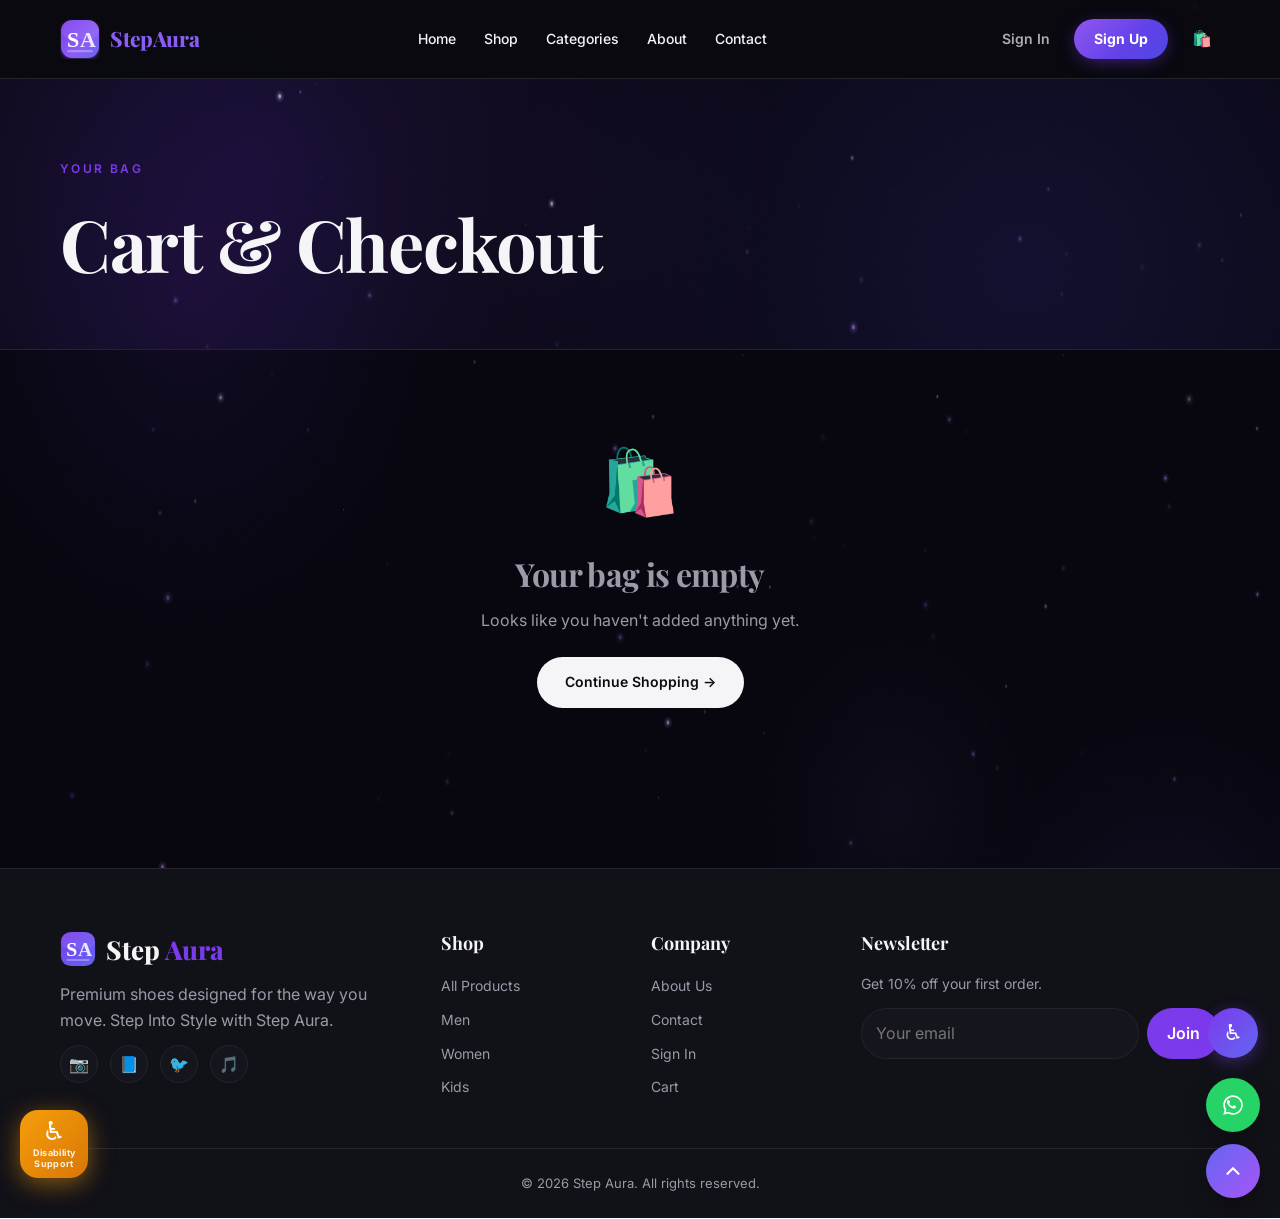
==== commit d56b0c1d: "Fix backend URL in cart and auth" ====
--- a/cart.html
+++ b/cart.html
@@ -148,7 +148,7 @@
       if (btn) { btn.disabled = true; btn.textContent = "Placing order..."; }
 
       try {
-        const res = await fetch("https://YOUR-BACKEND-NAME.up.railway.app/api/order.php", {
+        const res = await fetch("https://stepaura-backend-production.up.railway.app/api/order.php", {
           method: "POST",
           headers: { "Content-Type": "application/json" },
           body: JSON.stringify(orderData)
